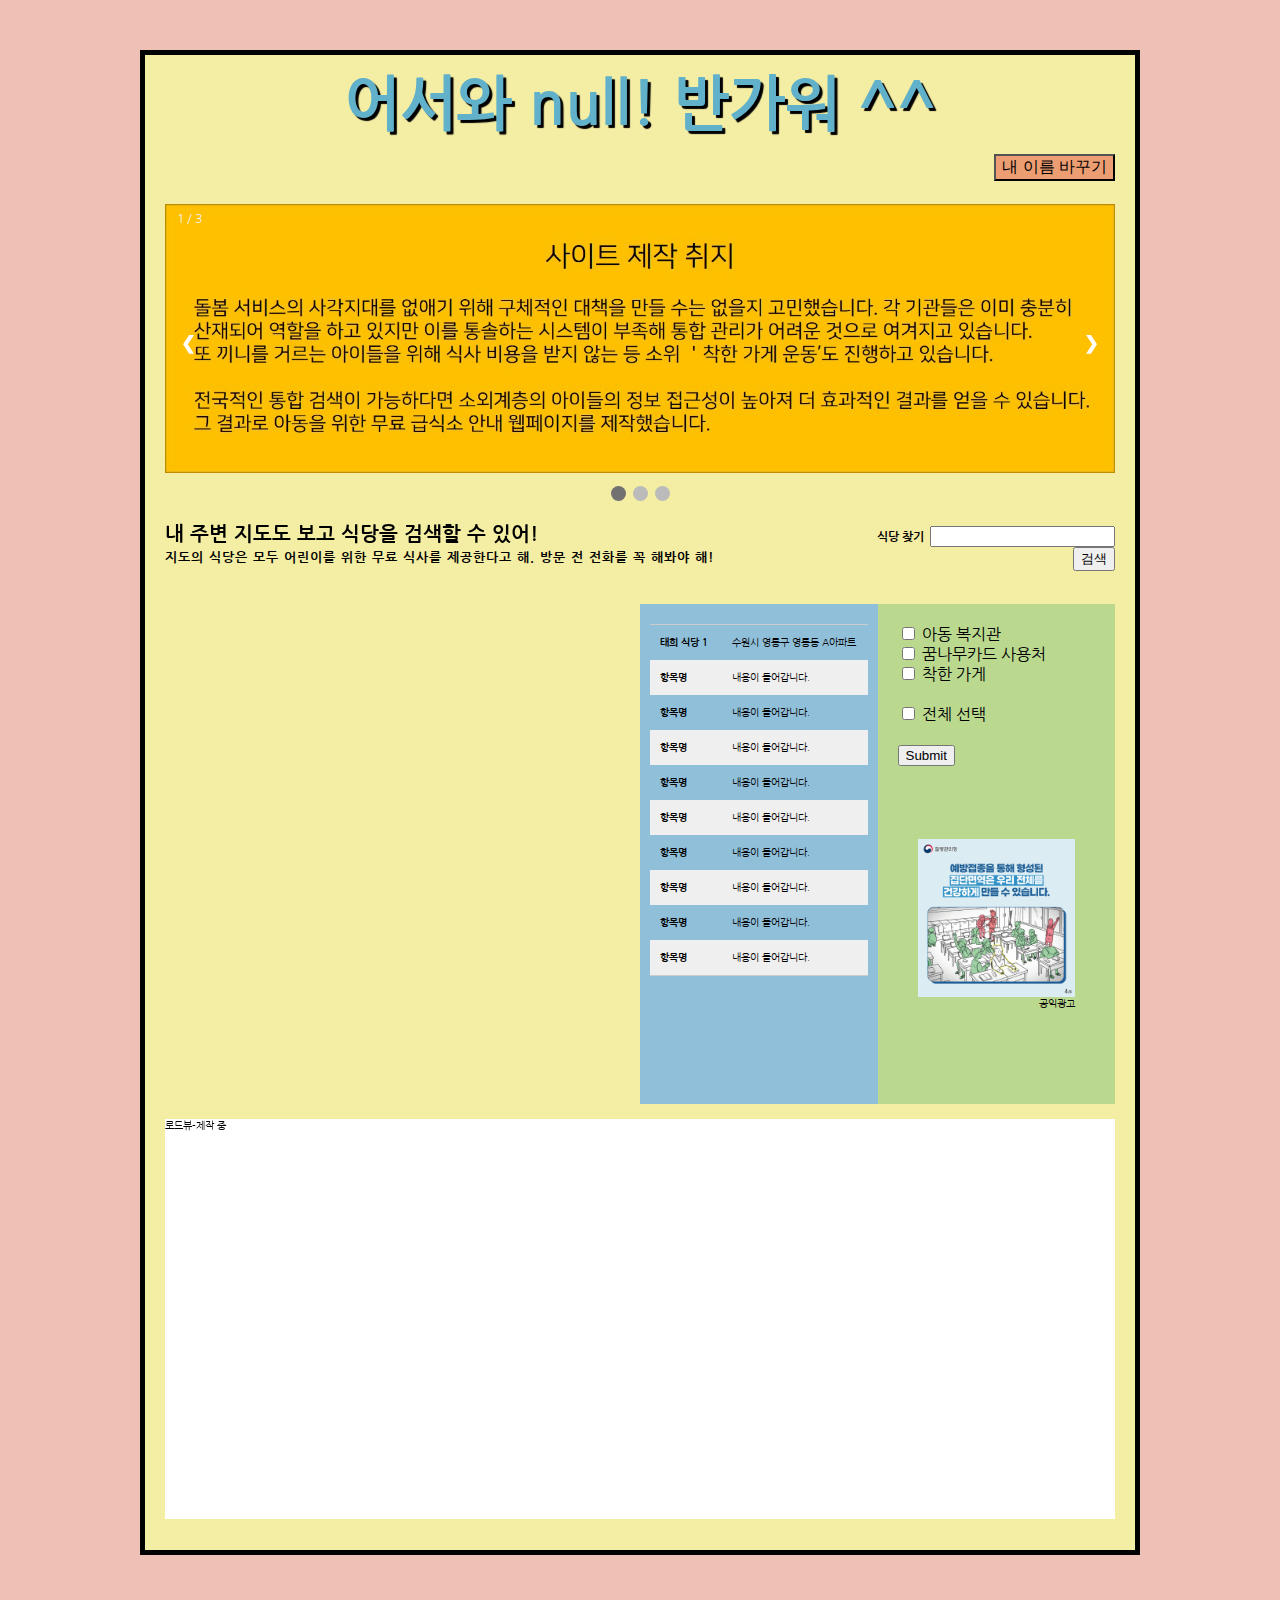
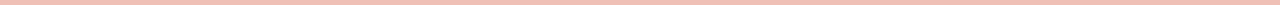
==== index.html @ 41780031 "add Existing Code" ====
<!DOCTYPE html>
<html>
  <head>
    <meta charset="utf-8">
    <title>My test page</title>
    <meta name = "description" content="Practice page while learning web" >
    <link href="styles/style.css" rel="stylesheet" type="text/css">
    <!--CSS 연결-->
    <link rel="preconnect" href="https://fonts.gstatic.com">
    <link href="https://fonts.googleapis.com/css2?family=Nanum+Gothic&display=swap" rel="stylesheet">
  </head>

  <body>
    <main>
    <header>
      <h1>My main title</h1>
    </header>

    <button id="nameButton" style="font-size:16px;">내 이름 바꾸기</button>

    <div id="jsView" style="background-color:white; height:250px; margin-top:50px; margin-bottom:50px;">
            <!-- Slideshow container -->
      <div class="slideshow-container">

      <!-- Full-width images with number and caption text -->
      <div class="mySlides fade">
        <div class="numbertext">1 / 3</div>
        <img src="images/img1.jpg" style="width:100%">
        <div class="text"></div>
      </div>

      <div class="mySlides fade">
        <div class="numbertext">2 / 3</div>
        <img src="images/img2.jpg" style="width:100%">
        <div class="text"></div>
      </div>

      <div class="mySlides fade">
        <div class="numbertext">3 / 3</div>
        <img src="images/img3.jpg" style="width:100%">
        <div class="text"></div>
      </div>

      <!-- Next and previous buttons -->
      <a class="prev" onclick="plusSlides(-1)">&#10094;</a>
      <a class="next" onclick="plusSlides(1)">&#10095;</a>
      </div>
      <br>

      <!-- The dots/circles -->
      <div style="text-align:center">
      <span class="dot" onclick="currentSlide(1)"></span>
      <span class="dot" onclick="currentSlide(2)"></span>
      <span class="dot" onclick="currentSlide(3)"></span>
      </div>
    </div>

    <div id=total_menu_top>내 주변 지도도 보고 식당을 검색할 수 있어!
      <div style="float:right;">
        <form action="/action_page.php">
          <label for="fname" style="font-size:12px;">식당 찾기</label>
          <input type="text" id="fname" name="fname"><br>
          <input type="submit" value="검색" style="float:right;">
        </form>
      </div>
      <p style="font-size:13px; float: left;"> 지도의 식당은 모두 어린이를 위한 무료 식사를 제공한다고 해. 방문 전 전화를 꼭 해봐야 해!</p>
    </div>

    <div id=total_menu_mid>
      <div id = "side_left">
            <iframe src="https://www.google.com/maps/embed?pb=!1m18!1m12!1m3!1d3164.5738059929813!2d127.04882485116302!3d37.51796897970782!2m3!1f0!2f0!3f0!3m2!1i1024!2i768!4f13.1!3m3!1m2!1s0x357ca36dfd50f1b9%3A0xfc1a21ccfe4444e4!2zU03sl5TthLDthYzsnbjrqLztirg!5e0!3m2!1sko!2sus!4v1584886099145!5m2!1sko!2sus"
              width="100%" height="100%" frameborder="0" style="border:0;" allowfullscreen="" aria-hidden="false" tabindex="0"></iframe>
      </div>
      <div id = "side_mid">
        <table class="type06">
          <tr>
            <th scope="row">태희 식당 1</th>
            <td>수원시 영통구 영통동 A아파트</td>
          </tr>
          <tr>
            <th scope="row" class="even">항목명</th>
            <td class="even">내용이 들어갑니다.</td>
          </tr>
          <tr>
            <th scope="row">항목명</th>
            <td>내용이 들어갑니다.</td>
          </tr>
          <tr>
            <th scope="row" class="even">항목명</th>
            <td class="even">내용이 들어갑니다.</td>
          </tr>
          <tr>
            <th scope="row">항목명</th>
            <td>내용이 들어갑니다.</td>
          </tr>
          <tr>
            <th scope="row" class="even">항목명</th>
            <td class="even">내용이 들어갑니다.</td>
          </tr>
          <tr>
            <th scope="row">항목명</th>
            <td>내용이 들어갑니다.</td>
          </tr>
          <tr>
            <th scope="row" class="even">항목명</th>
            <td class="even">내용이 들어갑니다.</td>
          </tr>
          <tr>
            <th scope="row">항목명</th>
            <td>내용이 들어갑니다.</td>
          </tr>
          <tr>
            <th scope="row" class="even">항목명</th>
            <td class="even">내용이 들어갑니다.</td>
          </tr>
        </table>
      </div>
      <div id = "side_right">
          <div id = "side_right_box_top">
            <form action="/action_page.php" style="padding-left:20px; font-size:16px;">
              <br>
              <input type="checkbox" id="vehicle1" name="vehicle1" value="Bike">
              <label for="vehicle1"> 아동 복지관</label><br>
              <input type="checkbox" id="vehicle2" name="vehicle2" value="Car">
              <label for="vehicle2"> 꿈나무카드 사용처</label><br>
              <input type="checkbox" id="vehicle3" name="vehicle3" value="Boat">
              <label for="vehicle3"> 착한 가게</label><br><br>
              <input type="checkbox" id="vehicle3" name="vehicle3" value="Boat">
              <label for="vehicle3"> 전체 선택</label><br><br>
              <input type="submit" value="Submit">
            </form>
          </div>
          <div id = "side_right_box_bottom">
            <figure>
               <img src="images/ad.jpg" alt="Pengsoo Ad" style="width:100%" title="Pengsoo at the market">
               <figcaption style="float:right">공익광고</figcaption>
            </figure>
          </div>
      </div>
    </div>

    <div id=total_menu_bottom>로드뷰-제작 중
    </div>

   </main>

     <footer>
        <script src="scripts/main.js"></script>
        <!--HTML은 파일 내 나타나는 순서대로 브라우저에 Load됨
        HTML 먼저 모두 로드 완료 후 자바스크립트 로드
        HTML 페이지 맨 아래에 자바스크립트 두기-->
      </footer>

  </body>
</html>

<!--이미지 파일에 의미가 없고 단순 장식을 위한 것이라면 css로 적용하는게 좋다-->
<style>
button {
  background-image: url("images/2-1.jpg");
}
</style>
---- styles/style.css ----
html {
  font-size: 10px; /* px 은 'pixels' 를 의미합니다: 기본 글자 크기는 현재 10 pixels 높이입니다. */
}

h1 {
  font-size: 60px;
  text-align: center;
}

p, li {
  font-size: 16px;
  line-height: 2px;
  letter-spacing: 1px;
}

html {
  background-color: #EFC0B6;
}

body {
  width: 1000px;
  height: 1505px;
  margin: 50px auto; /* 첫번째 값은 요소의 상단과 하단 // auto 는 가능한 수평공간의 왼쪽과 오른쪽을 같게 나눠주는 특별한 값입니다*/
  background-color: #F4EDA4;
  padding: 0 20px 20px 20px; /*상 우 하 좌*/
  border: 5px solid black;
  font-family: 'Nanum Gothic', sans-serif;}

h1 {
  margin: 0;
  padding: 20px 0;
  color: #61B1CA;
  text-shadow: 3px 3px 1px black;
}

img {
  display: block;
  margin: 0 auto;
}

* {box-sizing:border-box}

/* Slideshow container */
.slideshow-container {
  max-width: 1000px;
  position: relative;
  margin: auto;
}

/* Hide the images by default */
.mySlides {
  display: none;
}

/* Next & previous buttons */
.prev, .next {
  cursor: pointer;
  position: absolute;
  top: 50%;
  width: auto;
  margin-top: -22px;
  padding: 16px;
  color: white;
  font-weight: bold;
  font-size: 18px;
  transition: 0.6s ease;
  border-radius: 0 3px 3px 0;
  user-select: none;
}

/* Position the "next button" to the right */
.next {
  right: 0;
  border-radius: 3px 0 0 3px;
}

/* On hover, add a black background color with a little bit see-through */
.prev:hover, .next:hover {
  background-color: rgba(0,0,0,0.8);
}

/* Caption text */
.text {
  color: #f2f2f2;
  font-size: 15px;
  padding: 8px 12px;
  position: absolute;
  bottom: 8px;
  width: 100%;
  text-align: center;
}

/* Number text (1/3 etc) */
.numbertext {
  color: #f2f2f2;
  font-size: 12px;
  padding: 8px 12px;
  position: absolute;
  top: 0;
}

/* The dots/bullets/indicators */
.dot {
  cursor: pointer;
  height: 15px;
  width: 15px;
  margin: 0 2px;
  background-color: #bbb;
  border-radius: 50%;
  display: inline-block;
  transition: background-color 0.6s ease;
}

.active, .dot:hover {
  background-color: #717171;
}

/* Fading animation */
.fade {
  -webkit-animation-name: fade;
  -webkit-animation-duration: 1.5s;
  animation-name: fade;
  animation-duration: 1.5s;
}

@-webkit-keyframes fade {
  from {opacity: .4}
  to {opacity: 1}
}

@keyframes fade {
  from {opacity: .4}
  to {opacity: 1}
}

#nameButton{
  float: right;
  background: #ed9d72;
  color: #000000;
}

#total_menu_top{
  width:100%;
  height:100px;
  padding: 20px 0 20px 0;
  font-size: 20px;
  font-weight: bold;
}

#total_menu_mid{
  width:100%;
  height:515px;
  padding:0 0 0 0;
}

#side_left{
  width: 50%;
  height: 500px;
  float: left;
  font-size: 16px;
}

#side_mid{
  width: 25%;
  height: 500px;
  float: left;
  background-color: #8fbfd9;
}

#side_right{
  width: 25%;
  height: 500px;
  float: left;
  background-color: #bad98f;
}

#side_right_box_top{
  width: 100%;
  height: 45%;
}

#side_right_box_bottom{
  width: 100%;
  height: 45%;
  margin-top: 10px;
}

#total_menu_bottom{
  width:100%;
  height:400px;
  padding-bottom: 20px;
  background: #FFFFFF;
}

table.type06 {
border-collapse: collapse;
text-align: left;
line-height: 1.5;
border-top: 1px solid #ccc;
border-bottom: 1px solid #ccc;
margin: 20px 10px;
}
table.type06 th {
width: 150px;
padding: 10px;
font-weight: bold;
vertical-align: top;
}
table.type06 td {
width: 350px;
padding: 10px;
vertical-align: top;
}
table.type06 .even {
background: #efefef;
}
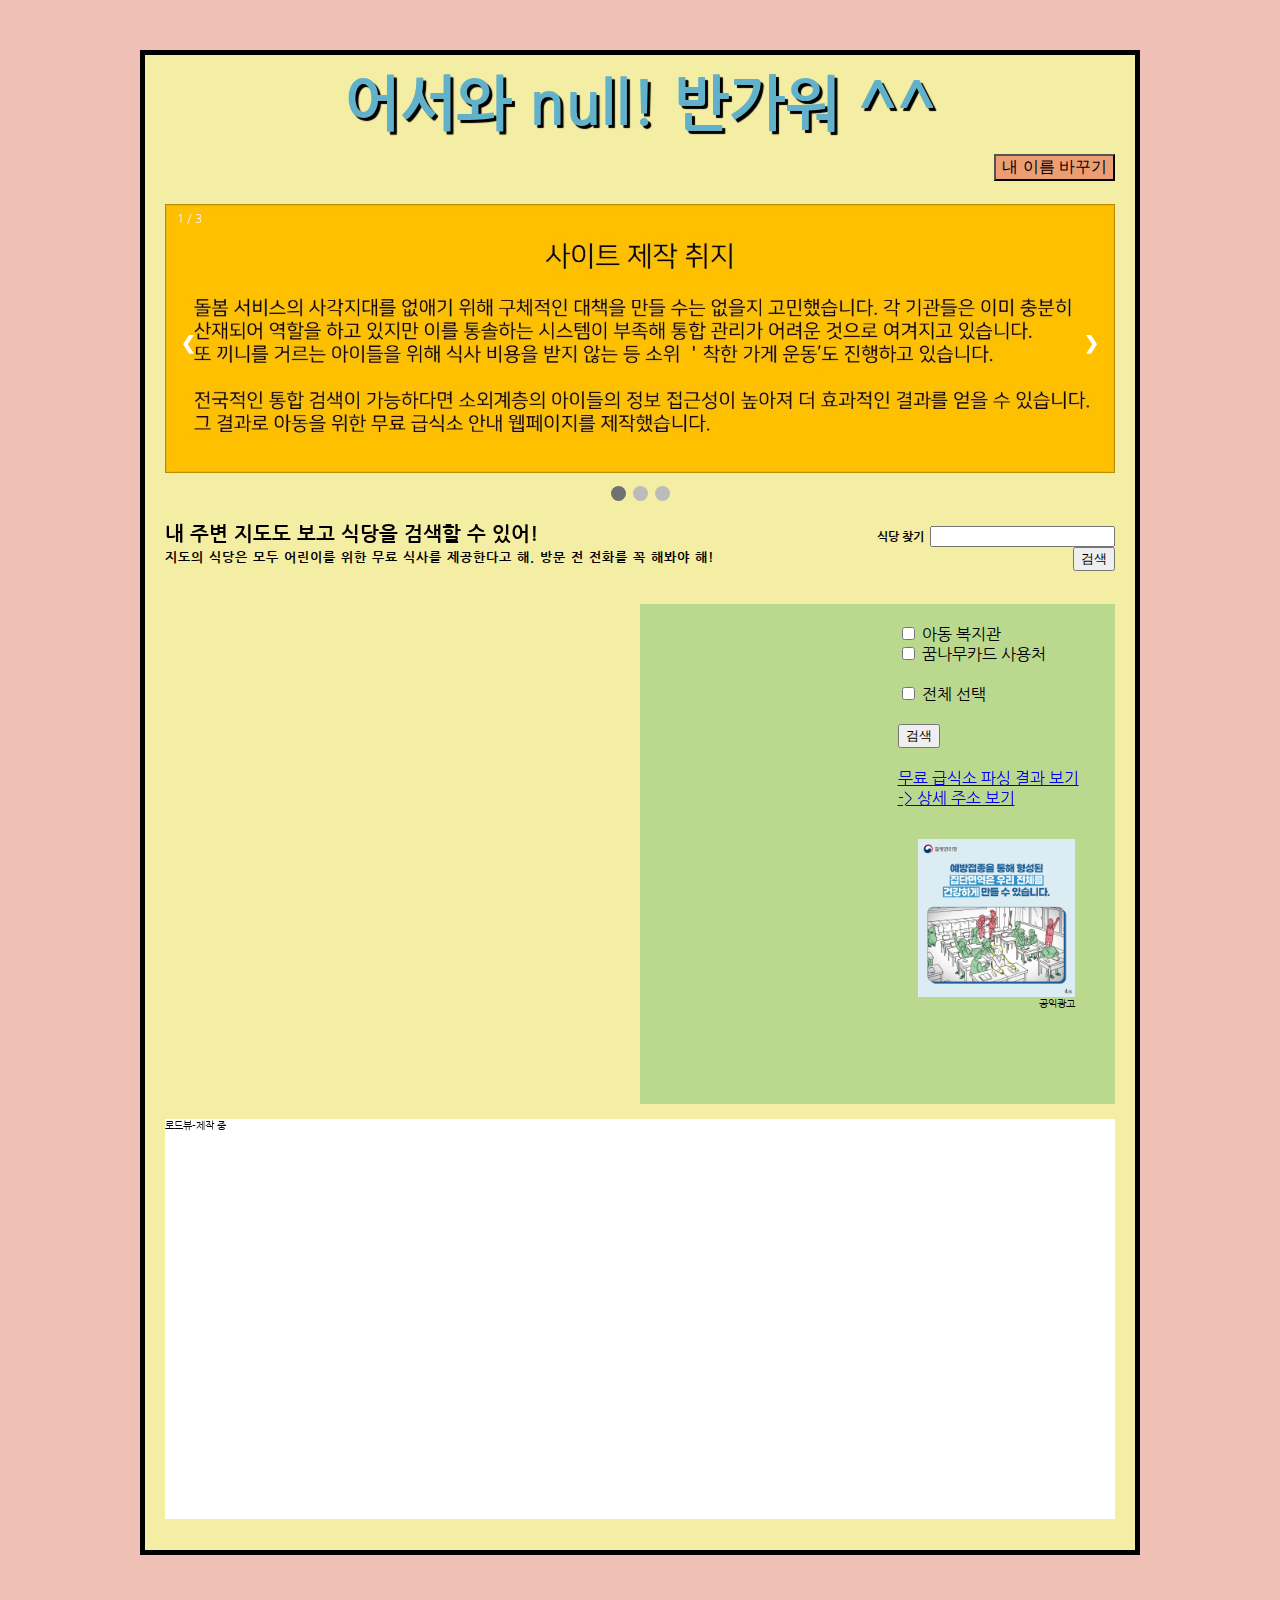
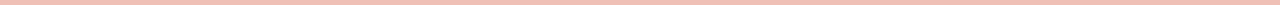
==== commit 01d5c7e7: "fix Web Page" ====
--- a/index.html
+++ b/index.html
@@ -72,48 +72,7 @@
               width="100%" height="100%" frameborder="0" style="border:0;" allowfullscreen="" aria-hidden="false" tabindex="0"></iframe>
       </div>
       <div id = "side_mid">
-        <table class="type06">
-          <tr>
-            <th scope="row">태희 식당 1</th>
-            <td>수원시 영통구 영통동 A아파트</td>
-          </tr>
-          <tr>
-            <th scope="row" class="even">항목명</th>
-            <td class="even">내용이 들어갑니다.</td>
-          </tr>
-          <tr>
-            <th scope="row">항목명</th>
-            <td>내용이 들어갑니다.</td>
-          </tr>
-          <tr>
-            <th scope="row" class="even">항목명</th>
-            <td class="even">내용이 들어갑니다.</td>
-          </tr>
-          <tr>
-            <th scope="row">항목명</th>
-            <td>내용이 들어갑니다.</td>
-          </tr>
-          <tr>
-            <th scope="row" class="even">항목명</th>
-            <td class="even">내용이 들어갑니다.</td>
-          </tr>
-          <tr>
-            <th scope="row">항목명</th>
-            <td>내용이 들어갑니다.</td>
-          </tr>
-          <tr>
-            <th scope="row" class="even">항목명</th>
-            <td class="even">내용이 들어갑니다.</td>
-          </tr>
-          <tr>
-            <th scope="row">항목명</th>
-            <td>내용이 들어갑니다.</td>
-          </tr>
-          <tr>
-            <th scope="row" class="even">항목명</th>
-            <td class="even">내용이 들어갑니다.</td>
-          </tr>
-        </table>
+      
       </div>
       <div id = "side_right">
           <div id = "side_right_box_top">
@@ -122,12 +81,13 @@
               <input type="checkbox" id="vehicle1" name="vehicle1" value="Bike">
               <label for="vehicle1"> 아동 복지관</label><br>
               <input type="checkbox" id="vehicle2" name="vehicle2" value="Car">
-              <label for="vehicle2"> 꿈나무카드 사용처</label><br>
-              <input type="checkbox" id="vehicle3" name="vehicle3" value="Boat">
-              <label for="vehicle3"> 착한 가게</label><br><br>
+              <label for="vehicle2"> 꿈나무카드 사용처</label><br><br>
               <input type="checkbox" id="vehicle3" name="vehicle3" value="Boat">
               <label for="vehicle3"> 전체 선택</label><br><br>
-              <input type="submit" value="Submit">
+              <input type="submit" value="검색"> <br><br>
+
+              <a href="output.txt">무료 급식소 파싱 결과 보기</button><br>
+              <a href="http://www.1004n.co.kr/content/01intro/09_36.php"> -> 상세 주소 보기</a>
             </form>
           </div>
           <div id = "side_right_box_bottom">
--- a/styles/style.css
+++ b/styles/style.css
@@ -164,7 +164,7 @@
   width: 25%;
   height: 500px;
   float: left;
-  background-color: #8fbfd9;
+  background-color: #bad98f;
 }
 
 #side_right{
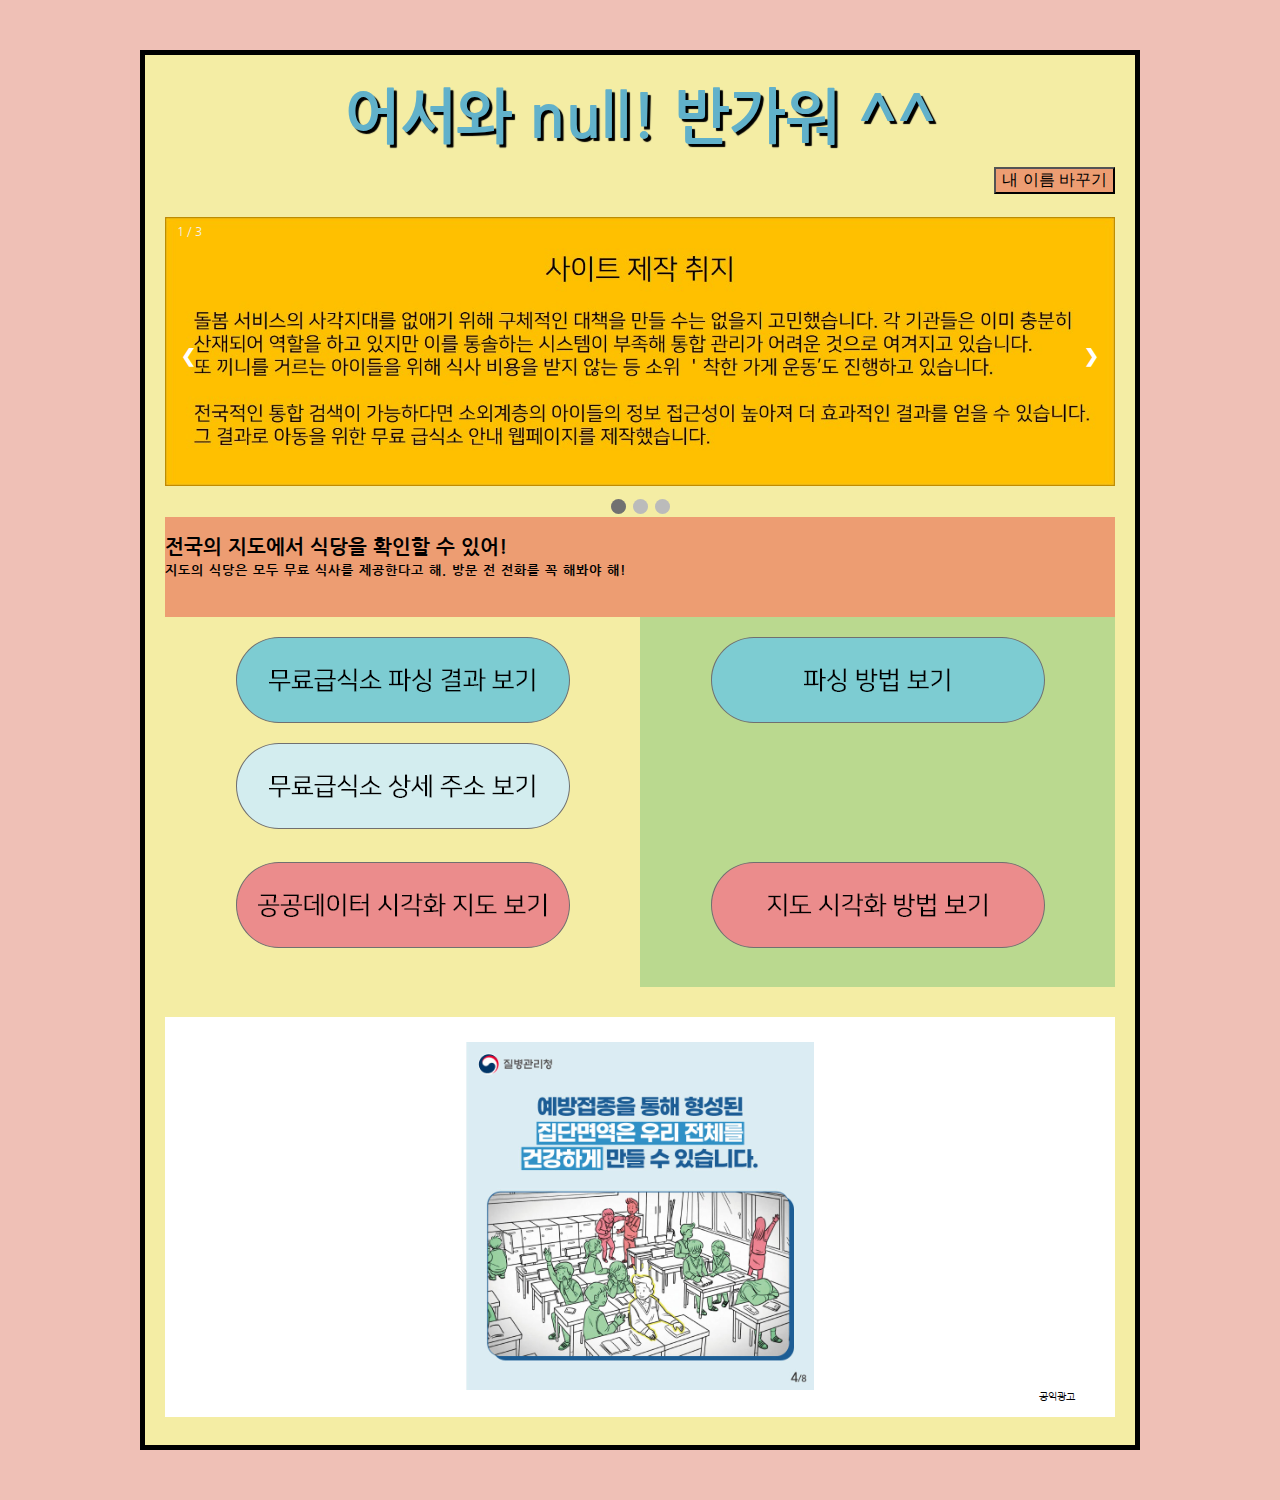
==== commit c0063628: "add version 2.0" ====
--- a/index.html
+++ b/index.html
@@ -2,7 +2,7 @@
 <html>
   <head>
     <meta charset="utf-8">
-    <title>My test page</title>
+    <title>Free Food for You</title>
     <meta name = "description" content="Practice page while learning web" >
     <link href="styles/style.css" rel="stylesheet" type="text/css">
     <!--CSS 연결-->
@@ -13,7 +13,8 @@
   <body>
     <main>
     <header>
-      <h1>My main title</h1>
+      <br/>
+      <h1>Title</h1>
     </header>
 
     <button id="nameButton" style="font-size:16px;">내 이름 바꾸기</button>
@@ -55,51 +56,36 @@
       </div>
     </div>
 
-    <div id=total_menu_top>내 주변 지도도 보고 식당을 검색할 수 있어!
-      <div style="float:right;">
-        <form action="/action_page.php">
-          <label for="fname" style="font-size:12px;">식당 찾기</label>
-          <input type="text" id="fname" name="fname"><br>
-          <input type="submit" value="검색" style="float:right;">
-        </form>
-      </div>
-      <p style="font-size:13px; float: left;"> 지도의 식당은 모두 어린이를 위한 무료 식사를 제공한다고 해. 방문 전 전화를 꼭 해봐야 해!</p>
+    <div id=total_menu_top style="float:left;">전국의 지도에서 식당을 확인할 수 있어!<br>
+      <p style="font-size:13px; float: left;"> 지도의 식당은 모두 무료 식사를 제공한다고 해. 방문 전 전화를 꼭 해봐야 해!</p>
     </div>
 
     <div id=total_menu_mid>
       <div id = "side_left">
-            <iframe src="https://www.google.com/maps/embed?pb=!1m18!1m12!1m3!1d3164.5738059929813!2d127.04882485116302!3d37.51796897970782!2m3!1f0!2f0!3f0!3m2!1i1024!2i768!4f13.1!3m3!1m2!1s0x357ca36dfd50f1b9%3A0xfc1a21ccfe4444e4!2zU03sl5TthLDthYzsnbjrqLztirg!5e0!3m2!1sko!2sus!4v1584886099145!5m2!1sko!2sus"
-              width="100%" height="100%" frameborder="0" style="border:0;" allowfullscreen="" aria-hidden="false" tabindex="0"></iframe>
+        <div id = "side_right_box_top">
+          <a id="parce1" href="pages\output.txt"><img src="images\parce1.png"/></a></br>
+          <a id="parce2" href="http://www.1004n.co.kr/content/01intro/09_01.php"><img src="images\parce2.png"/></a>
+        </div>
+        <div id = "side_right_box_bottom">
+          <a id="map1" href="pages\markedmap.html"><img src="images\map1.png"/></a>
+        </div>
       </div>
-      <div id = "side_mid">
-      
-      </div>
+
       <div id = "side_right">
           <div id = "side_right_box_top">
-            <form action="/action_page.php" style="padding-left:20px; font-size:16px;">
-              <br>
-              <input type="checkbox" id="vehicle1" name="vehicle1" value="Bike">
-              <label for="vehicle1"> 아동 복지관</label><br>
-              <input type="checkbox" id="vehicle2" name="vehicle2" value="Car">
-              <label for="vehicle2"> 꿈나무카드 사용처</label><br><br>
-              <input type="checkbox" id="vehicle3" name="vehicle3" value="Boat">
-              <label for="vehicle3"> 전체 선택</label><br><br>
-              <input type="submit" value="검색"> <br><br>
-
-              <a href="output.txt">무료 급식소 파싱 결과 보기</button><br>
-              <a href="http://www.1004n.co.kr/content/01intro/09_36.php"> -> 상세 주소 보기</a>
-            </form>
+            <a id="parce3" href="pages\parce.html"><img src="images\parce3.png"/></a>
           </div>
           <div id = "side_right_box_bottom">
-            <figure>
-               <img src="images/ad.jpg" alt="Pengsoo Ad" style="width:100%" title="Pengsoo at the market">
-               <figcaption style="float:right">공익광고</figcaption>
-            </figure>
+            <a id="map2" href="pages\map_result.html"><img src="images\map2.png"/></a>
           </div>
       </div>
     </div>
 
-    <div id=total_menu_bottom>로드뷰-제작 중
+    <div id=total_menu_bottom>
+      <figure>
+         <img src="images/ad.jpg" alt="Pengsoo Ad" style="width:40%" title="Pengsoo at the market">
+         <figcaption style="float:right">공익광고</figcaption>
+      </figure>
     </div>
 
    </main>
--- a/styles/style.css
+++ b/styles/style.css
@@ -19,7 +19,7 @@
 
 body {
   width: 1000px;
-  height: 1505px;
+  height: 1400px;
   margin: 50px auto; /* 첫번째 값은 요소의 상단과 하단 // auto 는 가능한 수평공간의 왼쪽과 오른쪽을 같게 나눠주는 특별한 값입니다*/
   background-color: #F4EDA4;
   padding: 0 20px 20px 20px; /*상 우 하 좌*/
@@ -144,52 +144,58 @@
   height:100px;
   padding: 20px 0 20px 0;
   font-size: 20px;
+    background: #ed9d72;
   font-weight: bold;
 }
 
+#total_menu_map{
+  width:100%;
+  height:500px;
+  padding-top: 100px;
+  padding-bottom: 20px;
+  background: #FFFFFF;
+}
+
 #total_menu_mid{
   width:100%;
-  height:515px;
+  height:400px;
   padding:0 0 0 0;
 }
 
 #side_left{
   width: 50%;
-  height: 500px;
+  height: 370px;
   float: left;
+  padding-top: 20px;
   font-size: 16px;
 }
 
-#side_mid{
-  width: 25%;
-  height: 500px;
+#side_right{
+  width: 50%;
+  height: 370px;
   float: left;
-  background-color: #bad98f;
-}
-
-#side_right{
-  width: 25%;
-  height: 500px;
-  float: left;
+  padding-top: 20px;
   background-color: #bad98f;
 }
 
 #side_right_box_top{
   width: 100%;
-  height: 45%;
+  height: 50%;
 }
 
 #side_right_box_bottom{
   width: 100%;
-  height: 45%;
+  height: 50%;
   margin-top: 10px;
+  padding-top: 40px;
 }
 
 #total_menu_bottom{
   width:100%;
   height:400px;
-  padding-bottom: 20px;
   background: #FFFFFF;
+  margin-top: 100px;
+  padding-top: 15px;
 }
 
 table.type06 {
